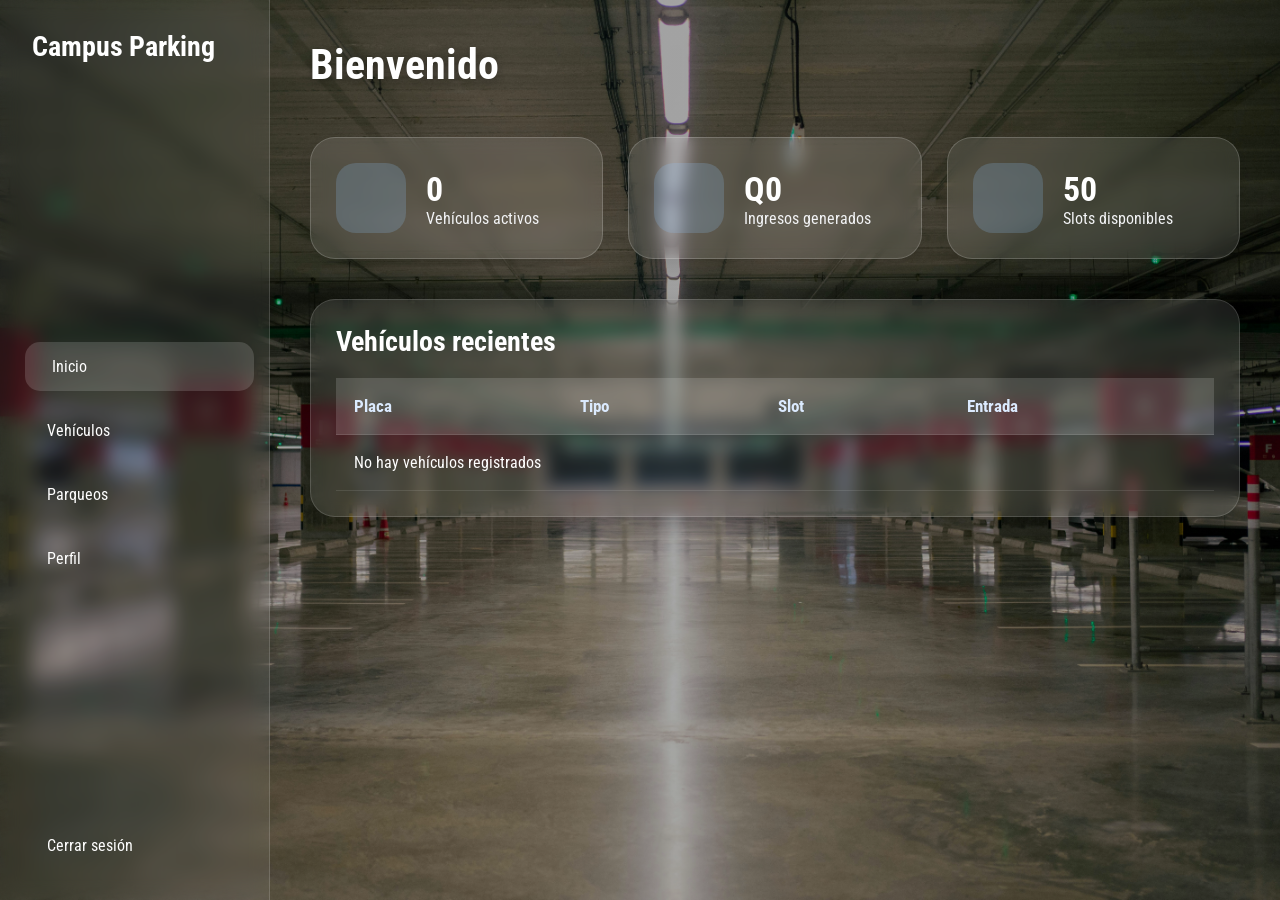
==== HTML/dashboard.html @ 58b37f6d "Primer commit" ====
<!DOCTYPE html>
<html lang="es">
<head>

<meta charset="UTF-8">

<meta name="viewport"
content="width=device-width, initial-scale=1.0">

<link rel="stylesheet"
href="../CSS/dashboard.css">

<link href="https://cdn.boxicons.com/2.1.4/css/boxicons.min.css"
rel="stylesheet">

<title>Dashboard | Campus Parking</title>

</head>
<body>

<div class="overlay"></div>

<!-- SIDEBAR -->

<div class="sidebar">

    <div class="logo">

        <i class='bx bx-parking'></i>
        <h2>Campus Parking</h2>

    </div>

    <div class="menu">

        <a href="dashboard.html"
        class="active">

            <i class='bx bx-home'></i>
            Inicio

        </a>

        <a href="vehicles.html">

            <i class='bx bx-car'></i>
            Vehículos

        </a>

        <a href="parking.html">

            <i class='bx bx-parking'></i>
            Parqueos

        </a>

        <a href="profile.html">

            <i class='bx bx-user'></i>
            Perfil

        </a>

    </div>

    <div class="logout">

        <a href="#"
        id="logoutBtn">

            <i class='bx bx-log-out'></i>
            Cerrar sesión

        </a>

    </div>

</div>

<!-- MAIN -->

<div class="main">

    <!-- HEADER -->

    <div class="header">

        <div>

            <h1>Bienvenido</h1>

            <p id="welcomeUser"></p>

        </div>

        <div class="admin-icon">

            <i class='bx bx-user-circle'></i>

        </div>

    </div>

    <!-- CARDS -->

    <div class="cards">

        <div class="card">

            <div class="card-icon">
                <i class='bx bx-car'></i>
            </div>

            <div>

                <h2 id="totalVehicles">
                    0
                </h2>

                <p>Vehículos activos</p>

            </div>

        </div>

        <div class="card">

            <div class="card-icon">
                <i class='bx bx-money'></i>
            </div>

            <div>

                <h2 id="totalRevenue">
                    Q0
                </h2>

                <p>Ingresos generados</p>

            </div>

        </div>

        <div class="card">

            <div class="card-icon">
                <i class='bx bx-check-circle'></i>
            </div>

            <div>

                <h2 id="slotsAvailable">
                    50
                </h2>

                <p>Slots disponibles</p>

            </div>

        </div>

    </div>

    <!-- TABLA -->

    <div class="table-container">

        <div class="table-header">

            <h2>Vehículos recientes</h2>

        </div>

        <table>

            <thead>

                <tr>

                    <th>Placa</th>
                    <th>Tipo</th>
                    <th>Slot</th>
                    <th>Entrada</th>

                </tr>

            </thead>

            <tbody id="dashboardTable"></tbody>

        </table>

    </div>

</div>

<script src="../JS/dashboard.js"></script>

</body>
</html>
---- CSS/dashboard.css ----
@import url('https://fonts.googleapis.com/css2?family=Roboto+Condensed:wght@100..900&display=swap');

*{
    margin:0;
    padding:0;
    box-sizing:border-box;
    font-family:'Roboto Condensed', sans-serif;
}

body{
    min-height:100vh;

    background:
    linear-gradient(
        rgba(0,0,0,.35),
        rgba(0,0,0,.35)
    ),
    url("../imagenes/noppon-meenuch-DFIB-BDdTkA-unsplash.jpg");

    background-size:cover;
    background-position:center;
    background-repeat:no-repeat;
    background-attachment:fixed;

    display:flex;

    color:white;

    overflow-x:hidden;
}

/* ===== SIDEBAR ===== */

.sidebar{
    width:270px;
    height:100vh;

    background:rgba(255,255,255,.08);

    border-right:1px solid rgba(255,255,255,.15);

    backdrop-filter:blur(10px);

    padding:30px 20px;

    display:flex;
    flex-direction:column;
    justify-content:space-between;

    position:fixed;
    left:0;
    top:0;
}

/* ===== LOGO ===== */

.logo{
    display:flex;
    align-items:center;
    gap:12px;

    margin-bottom:40px;
}

.logo i{
    font-size:38px;
    color:#93c5fd;
}

.logo h2{
    font-size:28px;
    font-weight:700;
}

/* ===== MENU ===== */

.menu{
    display:flex;
    flex-direction:column;
    gap:15px;
}

.menu a,
.logout a{
    text-decoration:none;

    color:white;

    display:flex;
    align-items:center;
    gap:12px;

    padding:15px;

    border-radius:15px;

    transition:.3s ease;
}

.menu a:hover,
.menu .active,
.logout a:hover{

    background:rgba(255,255,255,.15);

    transform:translateX(5px);
}

.menu i,
.logout i{
    font-size:22px;
}

/* ===== MAIN ===== */

.main{
    margin-left:270px;

    width:100%;

    padding:40px;
}

/* ===== HEADER ===== */

.header{
    display:flex;
    justify-content:space-between;
    align-items:center;

    margin-bottom:40px;
}

.header h1{
    font-size:42px;
    margin-bottom:8px;

    text-shadow:0 2px 10px rgba(0,0,0,.3);
}

.header p{
    color:#f3f4f6;
    font-size:18px;
}

.admin-icon i{
    font-size:60px;
    color:#bfdbfe;
}

/* ===== CARDS ===== */

.cards{
    display:grid;

    grid-template-columns:
    repeat(auto-fit,minmax(250px,1fr));

    gap:25px;

    margin-bottom:40px;
}

.card{
    background:rgba(255,255,255,.10);

    border:1px solid rgba(255,255,255,.18);

    backdrop-filter:blur(8px);

    border-radius:25px;

    padding:25px;

    display:flex;
    align-items:center;
    gap:20px;

    transition:.3s ease;

    box-shadow:
    0 8px 25px rgba(0,0,0,.15);
}

.card:hover{
    transform:translateY(-5px);

    background:rgba(255,255,255,.16);
}

.card-icon{
    width:70px;
    height:70px;

    border-radius:20px;

    background:rgba(147,197,253,.20);

    display:flex;
    justify-content:center;
    align-items:center;
}

.card-icon i{
    font-size:35px;
    color:#dbeafe;
}

.card h2{
    font-size:34px;
}

.card p{
    color:#f3f4f6;
}

/* ===== TABLE ===== */

.table-container{
    background:rgba(255,255,255,.10);

    border:1px solid rgba(255,255,255,.15);

    backdrop-filter:blur(8px);

    border-radius:25px;

    padding:25px;

    overflow-x:auto;

    box-shadow:
    0 8px 25px rgba(0,0,0,.15);
}

.table-header{
    margin-bottom:20px;
}

.table-header h2{
    font-size:28px;
}

table{
    width:100%;
    border-collapse:collapse;
}

th,
td{
    padding:18px;
    text-align:left;
}

th{
    background:rgba(255,255,255,.15);

    color:#dbeafe;

    font-size:17px;
}

td{
    color:white;
}

tr{
    border-bottom:
    1px solid rgba(255,255,255,.10);
}

tr:hover{
    background:rgba(255,255,255,.08);
}

/* ===== RESPONSIVE ===== */

@media(max-width:900px){

    body{
        flex-direction:column;
    }

    .sidebar{
        width:100%;
        height:auto;

        position:relative;
    }

    .main{
        margin-left:0;
    }

    .cards{
        grid-template-columns:1fr;
    }
}

@media(max-width:600px){

    .header{
        flex-direction:column;
        align-items:flex-start;
        gap:20px;
    }

    .main{
        padding:20px;
    }

    .header h1{
        font-size:32px;
    }
}
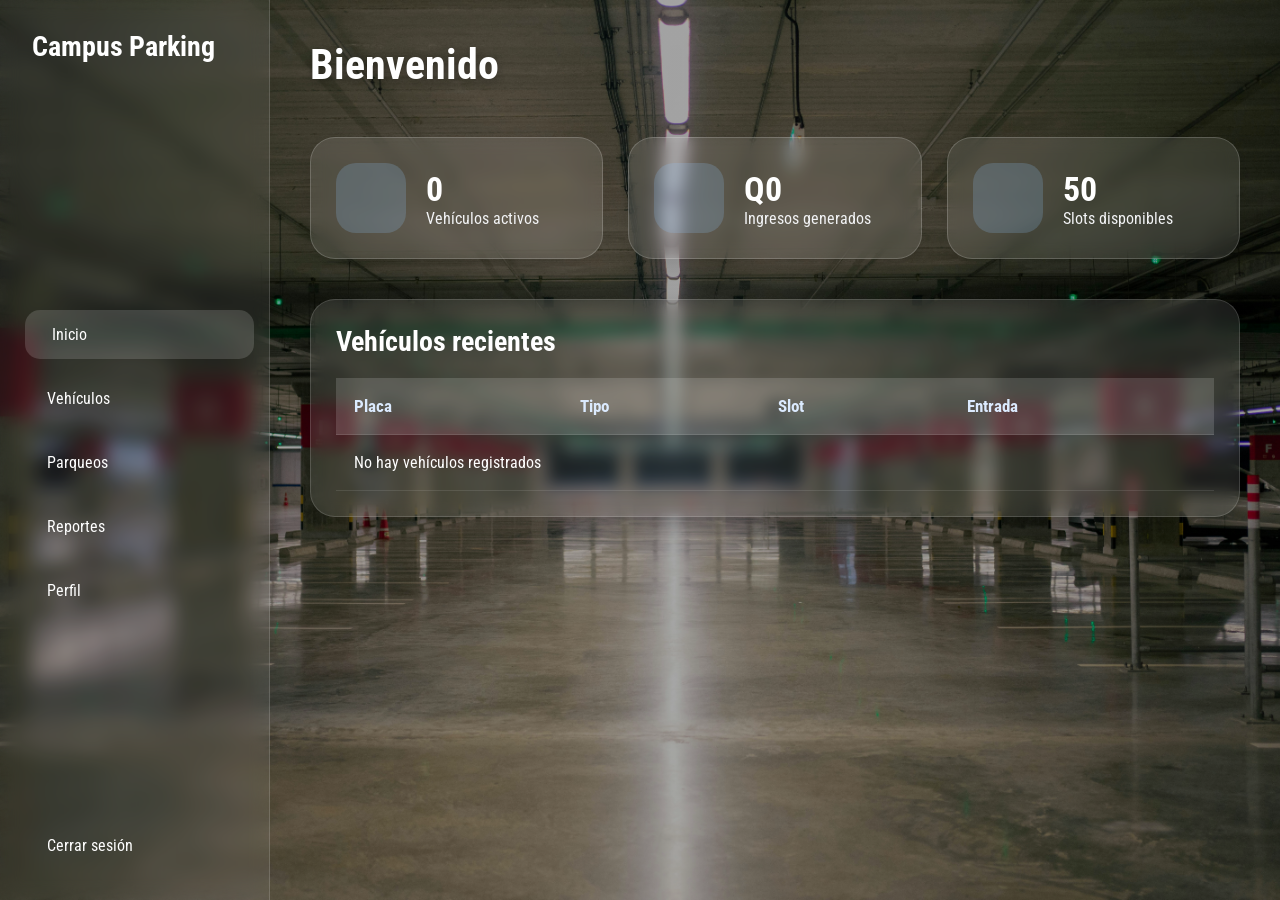
==== commit e580d797: "Creacion de rama Reporte-Servicios" ====
--- a/HTML/dashboard.html
+++ b/HTML/dashboard.html
@@ -33,6 +33,8 @@
 
     <div class="menu">
 
+        <!-- INICIO -->
+
         <a href="dashboard.html"
         class="active">
 
@@ -41,6 +43,8 @@
 
         </a>
 
+        <!-- VEHICULOS -->
+
         <a href="vehicles.html">
 
             <i class='bx bx-car'></i>
@@ -48,6 +52,8 @@
 
         </a>
 
+        <!-- PARQUEOS -->
+
         <a href="parking.html">
 
             <i class='bx bx-parking'></i>
@@ -55,6 +61,17 @@
 
         </a>
 
+        <!-- NUEVO REPORTE -->
+
+        <a href="../Reporte/index.html">
+
+            <i class='bx bx-bar-chart-alt-2'></i>
+            Reportes
+
+        </a>
+
+        <!-- PERFIL -->
+
         <a href="profile.html">
 
             <i class='bx bx-user'></i>
@@ -106,10 +123,14 @@
 
     <div class="cards">
 
+        <!-- VEHICULOS -->
+
         <div class="card">
 
             <div class="card-icon">
+
                 <i class='bx bx-car'></i>
+
             </div>
 
             <div>
@@ -124,10 +145,14 @@
 
         </div>
 
+        <!-- INGRESOS -->
+
         <div class="card">
 
             <div class="card-icon">
+
                 <i class='bx bx-money'></i>
+
             </div>
 
             <div>
@@ -142,10 +167,14 @@
 
         </div>
 
+        <!-- SLOTS -->
+
         <div class="card">
 
             <div class="card-icon">
+
                 <i class='bx bx-check-circle'></i>
+
             </div>
 
             <div>
@@ -168,7 +197,9 @@
 
         <div class="table-header">
 
-            <h2>Vehículos recientes</h2>
+            <h2>
+                Vehículos recientes
+            </h2>
 
         </div>
 
@@ -187,7 +218,9 @@
 
             </thead>
 
-            <tbody id="dashboardTable"></tbody>
+            <tbody id="dashboardTable">
+
+            </tbody>
 
         </table>
 
